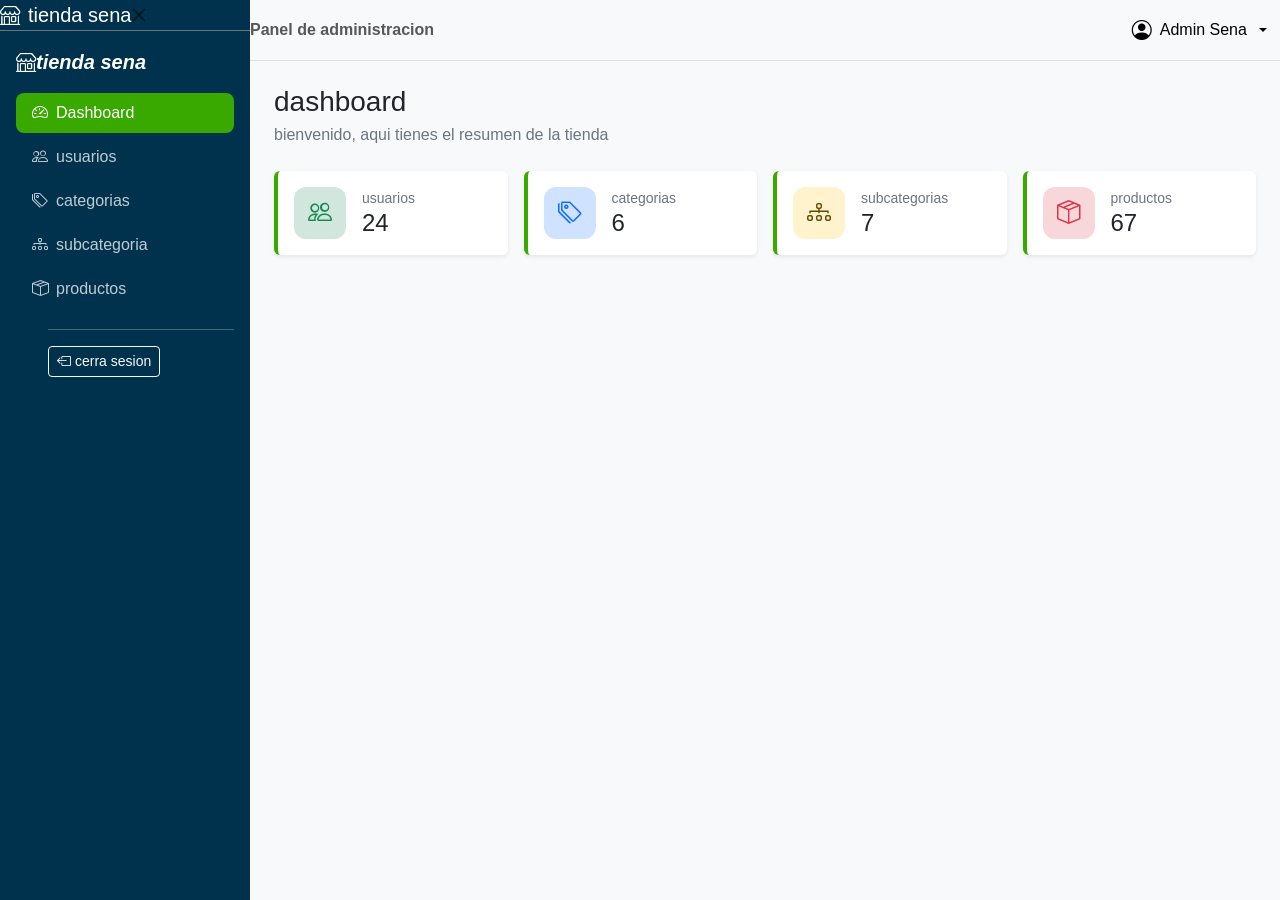
==== dashboard.html @ 5c33ca9d "Update dashboard.html" ====
<!DOCTYPE html>
<html lang="es">
<head>
    <meta charset="UTF-8">
    <meta name="viewport" content="width=device-width, initial-scale=1.0">
    <title>iniciar sesion del inventario ADSO</title>
    <!--css de bootstrap 5.2.2 desde url predeterminada-->
    <link href="https://cdn.jsdelivr.net/npm/bootstrap@5.3.3/dist/css/bootstrap.min.css" rel="stylesheet">
    <!--libreria de iconos en bootstrap-->
    <link href="https://cdn.jsdelivr.net/npm/bootstrap-icons@1.11.3/font/bootstrap-icons.min.css" rel="stylesheet">
    <link href="css/estilo.css" rel="stylesheet"><!--llama a los estilos peronalizados-->
</head>
<body class="bg-body-tertiary">
    <!--menu lateral-->
    <!--offcanvas en pantallas menores al lg es un panel oculto que se desliza-->
    <!--desde el lg se muestra norma. offcanvas-start lo hace salir por la izquierda. sidebar es muestra la clase el id usa el boton que lo abre-->
    <aside class="offcanvas-start sidebar" tabindex="-1" id="menuLateral" arial-labelledby="tituloMenu">
        <!--encabezado de el panel; bootstrap solo lo muestra en celular-->
        <div class="offcanvas-header border-bottom border-secondary">
            <!--nombre del sistema en el panel movil-->
            <h5 class="offcanvas-title" id="tituloMenu"><i class="bi bi-shop me-2"></i>tienda sena</h5>
            <!--button x blanco de cierre de panel -->
            <button type="button" class="btn-close btn-close-withe" data-bs-dismiss="offcanvas" data-bs-target="#menulateral" arial-labeL="cerrar menu"></button>
        </div>
        <!--cuerpo del menu flexbox em columan para apilar el logo enlaces y boton de salida -->
        <div class="offcanvas-body d-flex-column p-3">
            <!--logo solo se ve en computador -->
            <a href="dashboard.html" class="d-none d-lg-flex align-items-center mb-3 text-white text-decoration-none fs-5 fw-bold">
                <!--icono verde y nombre-->
                <i class="bi bi-shop me-2 text-sena">tienda sena</i>
                <!--cierra logo -->
            </a>
        <!--lista de navegacion en columna (flex-column) .nav-pills de forma de pildora al enlace activo mb-auto empuja lo que sigue hasta el fondo-->
        <ul class="nav nav-pills flex-column mb-auto">
            <!--Enlace al dashboard active lo resalta en verde y aria -current="page" la pagina actual en cada modulo el active pasa si propio enlace-->
            <li class="nav-item"><a href="dashboard.html" class="nav-link active" aria-current="page"><i class="bi bi-speedometer2 me-2"></i>Dashboard</a></i>
            </li>
            <!--Enlace a modulo usuario-->
            <li class="nav-item"><a href="usuario.html" class="nav-link"><i class="bi bi-people me-2"></i>usuarios</a></i>
                <!--link categoria-->
                <li class="nav-item"><a href="categorias.html" class="nav-link"><i class="bi bi-tags me-2"></i>categorias</a></li>
                <li class="nav-item"><a href="subcategorias.html" class="nav-link"><i class="bi bi-diagram-3 me-2"></i>subcategoria</a></li>
                <li class="nav-item"><a href="productos.html" class="nav-link"><i class="bi bi-box-seam me-2"></i>productos</a></li>
            <ul>
                <hr>
                <!--boton que se vuelve al login asi se cierra la sesion-->
                <a href="index.html" class="btn btn-outline-light btn-sm"><i class="bi bi-box-arrow-left me-1"></i>cerra sesion</a>
                <!--cierra el cuerpo del menu-->
            
    
    </aside>
    <body>

        </div>
        <!--cierra el menu lateral-->
    </aside>
    <!--zona derecha del dashboard-->
    <div class="contenido">

        <!--Barra superior-->
        <!--Baara blanca con borde inferior, la deja pegada arriba al hacer scrool-->
        <nav class="navbar bg white border-bottom px3 sticky-top">
            <!--boton para abrir el menu en celular lo oculta el computador el menu siempre se ve-->
            <button class="btn btn-outline-secondary d-lg-none" type="button" data-bs-toggle="offcanvas" data-bs-target="#menuLateral" aria-controls="menuLateral" aria-label="Abrir menu">
                <!--icono de menu hamburguesa-->
                <i class="bi bi-list"></i>
            </button>
            <!--texto de la barra se oculta en celulares muy pequeños-->
            <spawn class="navbar-text fw-semibold d-none d-sm-inline">Panel de administracion</spawn>
            <!--menu desplegable del ususario lo empuja a la derecha-->

            <div class="dropdown ms-auto">
                <!--boton que abre el desplegable-->
                <button class="btn btn-light dropdown-toggle d-flex align-items-center gap-2" type="button" data-bs-toggle="dropdown" aria-expanded="false">
                    <!--icono de usuario-->
                    <i class="bi bi-person-circle fs-5"></i>
                    <!--nombre de usuario visible en tablet-->
                    <span class="d-none d-md-inline">Admin Sena</span>
                </button>
                <!--lista de opciones alinea a la erecha para que no se salga de la pantalla-->
                <ul class="dropdown-menu dropdown-menu-end-shadow">
                    <!--encabezado cliqueable dentro del menu-->
                    <li><h6 class="dropdown-header">admin@sena.edu.co</h6></li>
                    <!--opcion del menu-->
                    <li><a class="dropdown-item" href="#"><i class=bi bi-person me-2></i>mi perfil</a></li>
                    <li><hr class="dropdown-item text-danger" href="index.html"><i class="bi bi-box-arrow-left me-2"></i>cerrar sesion </li>
                </ul>
            </div>
        </nav>
        <!-- contenido de la pagina-->
        <main class="p-3 p-md-4">
            <!--inicio del contenido-->
            <!--bloque del titulo con margen inferior-->
            <div class="mb-4">
                <!--titulo de la pagina-->
                <h1 class="h3 mb-1">dashboard</h1>
                <!--subtitulo en gris-->
                <p class="text-secondary mb-0">bienvenido, aqui tienes el resumen de la tienda</p>
            </div>
            <!--targetas de indicadores-->
            <div class="row row-cols-1 row-cols-sm-2 row-cols-xl-4 g-3 mb-4">
                <!--columna 1-->
                <div class="col">
                    <!--targeta con nuestra clase franja verde y animacion-->
                    <div class="card tarjetas-kpi shadow-sm h-100">
                        <!--cuerpo con flexbox icono y texto a lados separados -->
                        <div class="card-body d-flex align-items-center gap-3">
                            <!--cuadro de icono fondo verde suave icono verde-->
                            <div class="icono-kpi bg-success-subtle text-success"><i class="bi bi-people"></i></div>
                            <div>
                                <!--nombre del indicador-->
                                <p class="text-secondary small mb-0">usuarios</p>
                                <!--valor del ejemplo del indicador-->
                                <h2 class="h4 mb-0">24</h2>
                                <!--cierre del bloque de texto-->
                            </div>
                            <!--link estira el elnase sobre toda la targeta  un click en cualquier parte lleva al modulo-->
                            <a href="usuarios.html" class="stretched-link" aria-label="ir a usuarios"></a>
                        </div>
                    </div>
                </div>
                <!--columna 2-->
                <div class="col">
                    <!--targeta con nuestra clase franja verde y animacion-->
                    <div class="card tarjetas-kpi shadow-sm h-100">
                        <!--cuerpo con flexbox icono y texto a lados separados -->
                        <div class="card-body d-flex align-items-center gap-3">
                            <!--cuadro de icono fondo verde suave icono verde-->
                            <div class="icono-kpi bg-primary-subtle text-primary"><i class="bi bi-tags"></i></div>
                            <div>
                                <!--nombre del indicador-->
                                <p class="text-secondary small mb-0">categorias</p>
                                <!--valor del ejemplo del indicador-->
                                <h2 class="h4 mb-0">6</h2>
                                <!--cierre del bloque de texto-->
                            </div>
                            <!--link estira el elnase sobre toda la targeta  un click en cualquier parte lleva al modulo-->
                            <a href="categorias.html" class="stretched-link" aria-label="ir a categorias"></a>
                        </div>
                    </div>
                </div>
                <!--columna 3-->
                <div class="col">
                    <!--targeta con nuestra clase franja verde y animacion-->
                    <div class="card tarjetas-kpi shadow-sm h-100">
                        <!--cuerpo con flexbox icono y texto a lados separados -->
                        <div class="card-body d-flex align-items-center gap-3">
                            <!--cuadro de icono fondo verde suave icono verde-->
                            <div class="icono-kpi bg-warning-subtle text-warning-emphasis"><i class="bi bi-diagram-3"></i></div>
                            <div>
                                <!--nombre del indicador-->
                                <p class="text-secondary small mb-0">subcategorias</p>
                                <!--valor del ejemplo del indicador-->
                                <h2 class="h4 mb-0">7</h2>
                                <!--cierre del bloque de texto-->
                            </div>
                            <!--link estira el elnase sobre toda la targeta  un click en cualquier parte lleva al modulo-->
                            <a href="subcategorias.html" class="stretched-link" aria-label="ir a subcategorias"></a>
                        </div>
                    </div>
                </div>
                <!--columna 4-->
                <div class="col">
                    <!--targeta con nuestra clase franja verde y animacion-->
                    <div class="card tarjetas-kpi shadow-sm h-100">
                        <!--cuerpo con flexbox icono y texto a lados separados -->
                        <div class="card-body d-flex align-items-center gap-3">
                            <!--cuadro de icono fondo verde suave icono verde-->
                            <div class="icono-kpi bg-danger-subtle text-danger"><i class="bi bi-box-seam"></i></div>
                            <div>
                                <!--nombre del indicador-->
                                <p class="text-secondary small mb-0">productos</p>
                                <!--valor del ejemplo del indicador-->
                                <h2 class="h4 mb-0">67</h2>
                                <!--cierre del bloque de texto-->
                            </div>
                            <!--link estira el enlase sobre toda la targeta  un click en cualquier parte lleva al modulo-->
                            <a href="productos.html" class="stretched-link" aria-label="ir a productos"></a>
                        </div>
                    </div>
                </div>
        </main>
    </div>
</body>
---- css/estilo.css ----
/* Hoja de estilos de software de inventarios*/



/* variables de marca es decir las generales*/
:root {/* es la raiz del documento las variables declaradas aqui sirven para toda la pagina*/
    --sena-verde: #39a900;/*toda variable inicia con -- el color esta en hexadecimal pero puede colocarlo en texto*/
    --sena-verde-oscuro: #2e8700;
    --sena-azul: #00324d;
    --sidebar-ancho: 250px;/*ancho del menu lateral px es la unidad de medida de css*/
}

/* variables generales estilos que aplican a todas las paginas*/
body {/* afecta a todo el cuerpo de la pagina*/
    margin: 0; /*quita la margen que el navegador coloca el navegador por defecto*/
    font-family: "segoe UI", Roboto, Arial, sans-serif;/*tipos de letra si no existe pasa a la siguiente*/
}
/* texto verde sena */
.texto-sena {
    /*Usa la variable de marca*/
    color: var(--sena-verde);
}

/*boton con los colores del sena usando las variables de bootsatrap */
/*se usa junto a btn: class="btn btn-sena" */
.btn-sena {
    /*color de texto*/
    --bs-btn-color: #fff;
    /*color de fondo*/
    --bs-btn-bg: var(--sena-verde);
    /*color de borde*/
    --bs-btn-border-color:var(--sena-verde);
    /*texto con el mouse arriba */
    --bs-btn-hover-color: #fff;
    /*fondo con el mouse encima*/
    --bs-btn-hover-bg: var(--sena-verde-oscuro);
    /*borde con el mouse encima*/
    --bs-btn-hover-border-color: var(--sena-verde-oscuro);
    /*texto mientras se hace clic */
    --bs-btn-active-color: #fff;
    /*fondo mientras se hace clic */
    --bs-btn-active-bg: var(--sena-verde-oscuro);
    /*borde mientras de hace clic*/
    --bs-btn-active-border-color: var(--sena-verde-oscuro);
    /*cierra la regla */
}
/* la coma aplica la misma regla a varios selectores: los campos con el foco*/
.form-control:focus,
/*las listas desplegables con foco*/
.form-select:focus,
/* y las casillas con foco*/
.form-check-input:focus {
    /*borde verde en lugar del azul de bootstrap*/
    border-color: var(--sena-verde);
    /* halo verde traslucido al rededor del campo*/
    box-shadow: 0 0 0.25rem rgba(57, 169, 0, .25);
    /*cierre de la regla*/
}

/*casilla o interructor maracado */
.form-check-input:checked {
    /*relleno verde*/
    background-color: var(--sena-verde);
    /*borde verde*/
    border-color: var(--sena-verde);
    /*cierra la regla*/
}

/* login y registro*/
/* fondo de pantalla */
.login-fondo {
    /*alto minimo de toda la ventana */
    min-height: 100vh;
    /*flexbox*/
    display:flex;
    /*centrado vertical*/
    align-items: center;
    justify-content: center;
    /*relleno en celular*/
    padding: 1rem;
    /*el padding no suma al alto*/
    box-sizing: border-box;
    /*degradado azul - verde*/
    background: linear-gradient(135deg, var(--sena-azul), var(--sena-verde));
    /*cierra la regla */ 
}

/*tarjeta blanca */
.login-card {
    /*ancho completo*/
    width: 100%;
    /*hasta 420px*/
    max-width: 420px;
    /*fondo blanco*/
    background-color: #fff;
    /*esquinas redondeadas*/
    border-radius: 1rem;
    /*relleno interno*/
    padding: 2.5rem 2rem;
    /*el ancho incluye el relleno */
    box-sizing: border-box;
    /*sombra*/
    box-shadow: 0 1rem 3rem rgba(0, 0, .25);
    /* cierre regla*/
}

/* dos clases pegadas (sin espacio)  = elementos que tienen ambas clases
la usara el registro que tiene mas campos*/
.login-card.ancha {
    /*tarjeta mas ancha*/
    max-width: 680px;
    /*cierre de la regla */
}
/* Encabezado de la tarjeta */
.login-encabezado {
    /*centrado*/
    text-align: center;
    /*espacio inferior*/
    margin-bottom: 1.5rem;
    /* cierre de la regla */
}

/*titulo dentro del encabezado*/
.login-encabezado h1 {
    /*azul SENA */
    color: var(--sena-azul);
    /* Margen pequeño*/
    margin: .25rem 0;
    /*cierre de la regla */
}

/* textos pequeños de abajo*/
.login-pie {
    /*centrados*/
    text-align: center;
    /*letra pequeña*/
    font-size: .875rem;
    /*gris*/
    color: #6c757d;
    /*marguen superior */
    margin: 1.25rem 0 0;
    /*cierre de la regla */
}
/* panel menu lateral*/
/* clase del <aside> del menu lateral*/
.sidebar {
    /*fondo azul sena usamos !IMPORTANT por que en pantallas grandes Bootsatrap pone offcanvas-lg con fonfo trasnparente usando !important y solo asi podemos priorisarlo*/
    background-color: var(--sena-azul) !important;
    /*texto blanco dentro del menu*/
    color: #fff;
    /* cierre la regla */
}

/* enlaces del menu lateral */
.sidebar .nav-link {
    /*blanco al 75% los enlaces no activos se ven un poco apagados*/
    color: rgba(255, 255, 255, .75);
    /*esquinas redondeadas */
    border-radius: .5rem;
    /*separacion entre enlaces*/
    margin-bottom: .25rem;
    /*cierre de la regla */
}

/* enlace con el mouse encima*/
.sidebar .nav-link:hover {
    /*texto blanco*/
    color:#fff;
    /*texto blanco al 10% un resalte sutil*/
    background-color: rgba(255, 255, 255, .1);
    /*cierre de la regla*/
}

/* Enlace de la pagina actual (tiene las dos clases: nav-link y active*/
.sidebar  .nav-link.active {
    /*texto blanco*/
    color:#fff;
    /* fondo verde sena el usuario sabe enq modulo esta */
    background-color: var(--sena-verde);
    /*cierre la regla */
}

/* las reglas siguientes solo aplican en pantallas de 992 px o mas el breakpoint de bootstrap*/
@media (min-width:992px) {
    /* menu lateral del computador */
    .sidebar{
        /*queda fijo no se mueve al desplazar la pagina*/
        position: fixed;
        /*pegado arriba*/
        top: 0;
        /* y abajo ocupa todo el alto */
        bottom: 0;
        /*pegado a la izquierda*/
        left: 0;
        /*ancho tomado de la variable (250px)*/
        width: var(--sidebar-ancho);
    }

    /*cuerpo del menu computador*/
    .sidebar .offcanvas-body {
        /* ocupa todo el alto asi el boton cerra sesion queda al fondo*/
        height: 100%;
        /*si el menu es muy largo aparece la barra de desplazamiento*/
        overflow-y: auto;
    }

    /* contenedor de la barra superior + el contenido */
    .contenido {
        /* se corre a la derecha el ancho del menu para q no quede debajo de el */
        margin-left: var(--sidebar-ancho);
    }
/* cirre de la funcio @media*/
}

/* Tarjetas de los indicadores */
/*tarjetas con los numeros del dashboard (Kpi indicador clave*/
.tarjetas-kpi {
    /*sin borde general*/
    border: 0;
    /*excepto un franja verde a la izquierda*/
    border-left: 4px solid var(--sena-verde);
    /*anima  el movimiento y la sombra en 0.2 segundos*/
    transition: transform .2s, box-shadow .2s;
}

/* tarjeta con el mouse encima */

.tarjetas-kpi:hover {
    /*la sube 4px efecto de levantarse*/
    transform: translateY(-4px);
    /*Sombra mas marcada (!important para ganarle al shadow-sm*/
    box-shadow: 0 .5rem rgba(0, 0, 0, .12) !important;
}

/* cuadro de color que contiene el icono de la tarjeta*/
.icono-kpi {
    width: 52px;
    height: 52px;
    /* Flexbox para centrar el icono*/
    display: flex;
    align-items: center;
    justify-content: center;
    border-radius: .75rem;
    font-size: 1.5rem;
}

/* modulos de gestion */
/* circulo con las iniciales del usurio*/
.avatar {
    width: 38px;
    height: 38px;
    border-radius: 50%;
    /*flebox  en line para centrar las letras*/
    display: inline-flex;
    align-items: center;
    justify-content: center;
    /*letras seminegritas*/
    font-weight: 600;
    font-size: .85rem;
    /*evita que el circulo se aplaste falta de espacio*/
    flex-shrink: 0;
}

/*personalizamos la paginacion de bootstrapcon sus variables*/

.pagination{
/*color de los numeros*/
--bs-pagination-color: var(--sena-azul);
/*fondo de pagina activa */
--bs-pagination-active-bg: var(var(--sena-verde));
/*borde de pagina activa*/
--bs-pagination-active-border-color: var(var(--sena-verde));
}

/* tarjeta punteada que invita a crear una categoria nueva*/
.tarjeta-agregar {
    border: 2px dashed #ced4da;
    background-color: transparent;
    color: #6c757d;
    min-height: 200px;
    /*anima los cambios de color*/
    transition: border-color .2s, color .2s;
}
/*  al pasar el mouse */
.tarjeta-agregar:hover {
    border-color: var(--sena-verde);
    color: var(--sena-verde);
}
/* cuadro donde ira la foto del color*/
.miniatura {
    width: 48px;
    height: 48px;
    display: flex;
    align-items: center;
    border-radius: .5rem;
    background-color: #eef2f5;
    color: var(--sena-azul);
    font-size: 1.4rem;
    flex-shrink: 0;    
}

/* lista de categorias de la clase*/
.list-group {
    /*fonde item activo */
    --bs-list-group-active-bg: var(var(--sena-verde));
    /* borde de item activo*/
    --bs-list-group-active-border-color: var(var(--sena-verde));
}
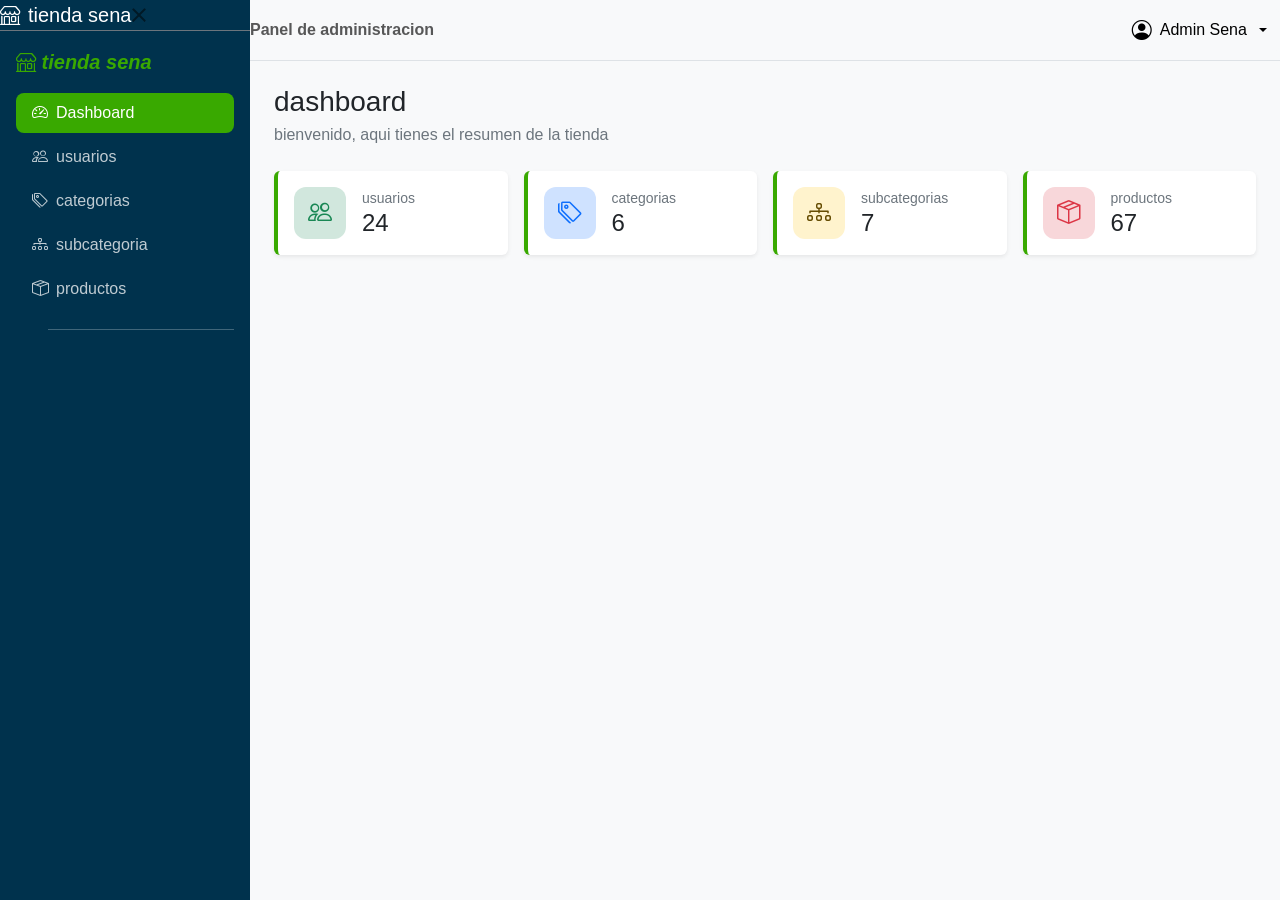
==== commit 307e218b: "Update dashboard.html" ====
--- a/dashboard.html
+++ b/dashboard.html
@@ -27,7 +27,7 @@
             <!--logo solo se ve en computador -->
             <a href="dashboard.html" class="d-none d-lg-flex align-items-center mb-3 text-white text-decoration-none fs-5 fw-bold">
                 <!--icono verde y nombre-->
-                <i class="bi bi-shop me-2 text-sena">tienda sena</i>
+                <i class="bi bi-shop me-2 texto-sena"> tienda sena</i>
                 <!--cierra logo -->
             </a>
         <!--lista de navegacion en columna (flex-column) .nav-pills de forma de pildora al enlace activo mb-auto empuja lo que sigue hasta el fondo-->
@@ -44,7 +44,7 @@
             <ul>
                 <hr>
                 <!--boton que se vuelve al login asi se cierra la sesion-->
-                <a href="index.html" class="btn btn-outline-light btn-sm"><i class="bi bi-box-arrow-left me-1"></i>cerra sesion</a>
+                
                 <!--cierra el cuerpo del menu-->
             
     
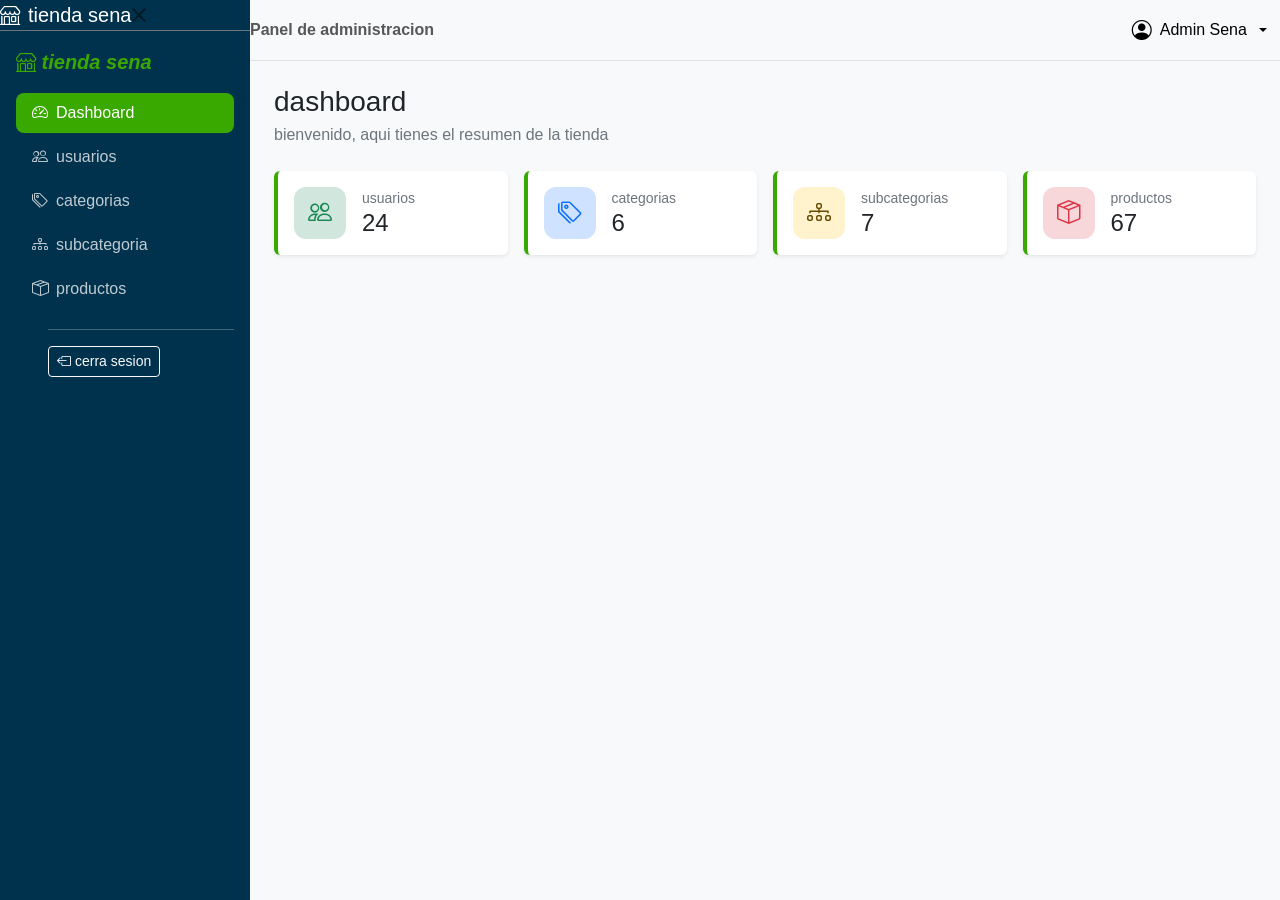
==== commit 0d761e14: "Update dashboard.html" ====
--- a/dashboard.html
+++ b/dashboard.html
@@ -44,7 +44,7 @@
             <ul>
                 <hr>
                 <!--boton que se vuelve al login asi se cierra la sesion-->
-                
+                <a href="index.html" class="btn btn-outline-light btn-sm"><i class="bi bi-box-arrow-left me-1"></i>cerra sesion</a>
                 <!--cierra el cuerpo del menu-->
             
     
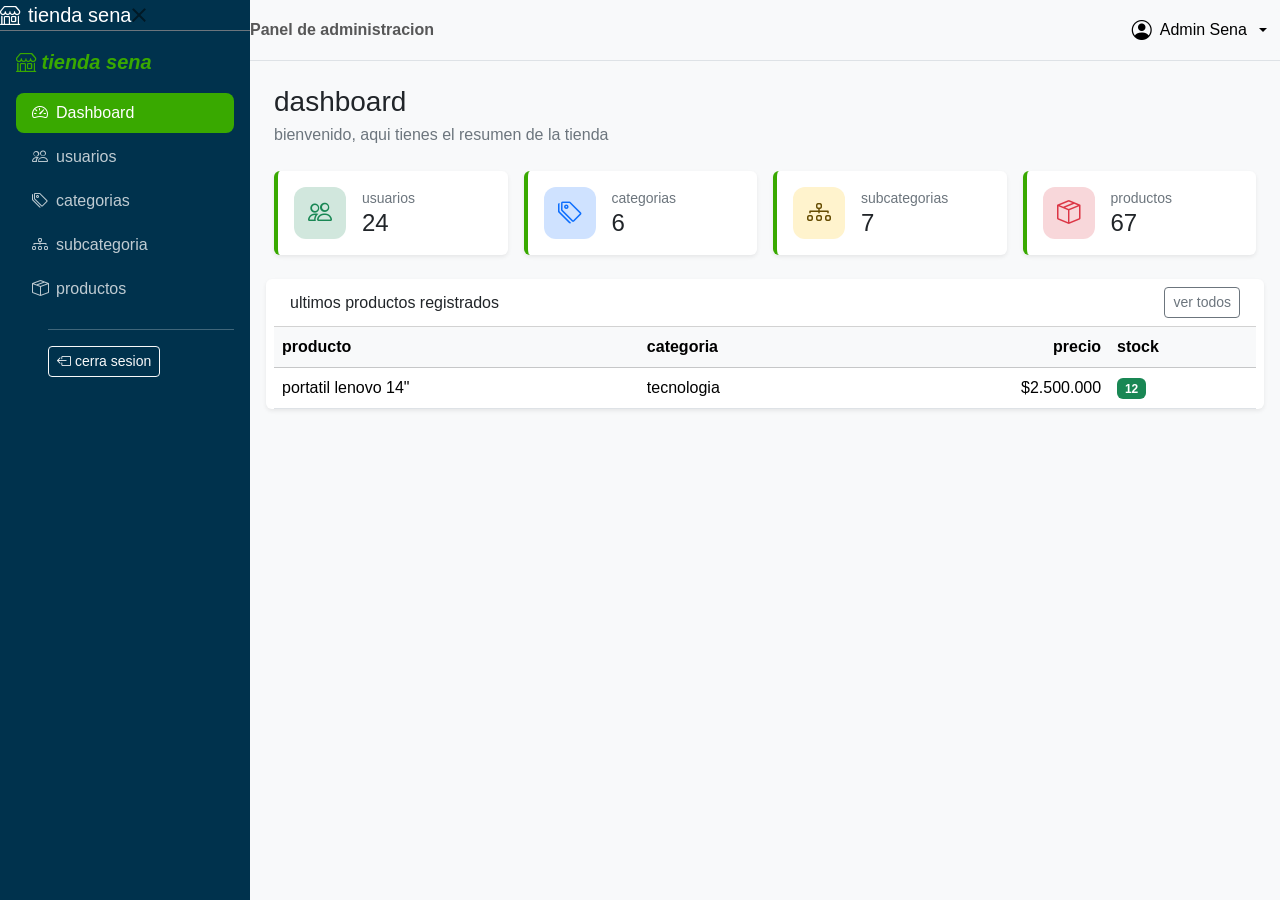
==== commit 59dce0ea: "Update dashboard.html" ====
--- a/dashboard.html
+++ b/dashboard.html
@@ -179,6 +179,33 @@
                         </div>
                     </div>
                 </div>
+            </div>    
+                <!--segunda fila tabla de la izquierda ya accesos rapidos a la derecha -->
+                <div class="row g-3">
+                    <!--ultimos productos -->
+                    <!--en computador ocuopa 8 de 12 columnas en celular todo el ancho-->
+                    <div class="card border-0 shadow-sm h-100">
+                        <!--encabezado de la targeta  con titulo enlace a los lados-->
+                        <div class="card-header bg-white d-flex justify-content-between align-items-center">
+                            <!--titulo pequeño-->
+                            <h2 class="h6 mb-0">ultimos productos registrados</h2>
+                            <!--boton que lleva al modulo de productos -->
+                            <a href="productos.html" class="btn btn-sm btn-outline-secondary">ver todos</a>
+                        </div>
+                        <!--permite dezplazar la tabla en el celular-->
+                        <div clas="tablet-responsive">
+                            <table class="table table-hover align-middle mb-0">
+                                <thead class="table table-light">
+                                    <tr><th>producto</th><th>categoria</th><th class="text-end">precio</th><th>stock</th></tr>
+                                </thead>
+                                <!--cuerpo de la tabla -->
+                                <tbody>
+                                    <tr><td>portatil lenovo 14"</td><td>tecnologia</td><td class="text-end">$2.500.000</td><td><span class="badge text-bg-success">12</span></td></tr>
+                                </tbody>
+                            </table>
+                        </div>
+                    </div>
+                </div>
         </main>
     </div>
 </body>
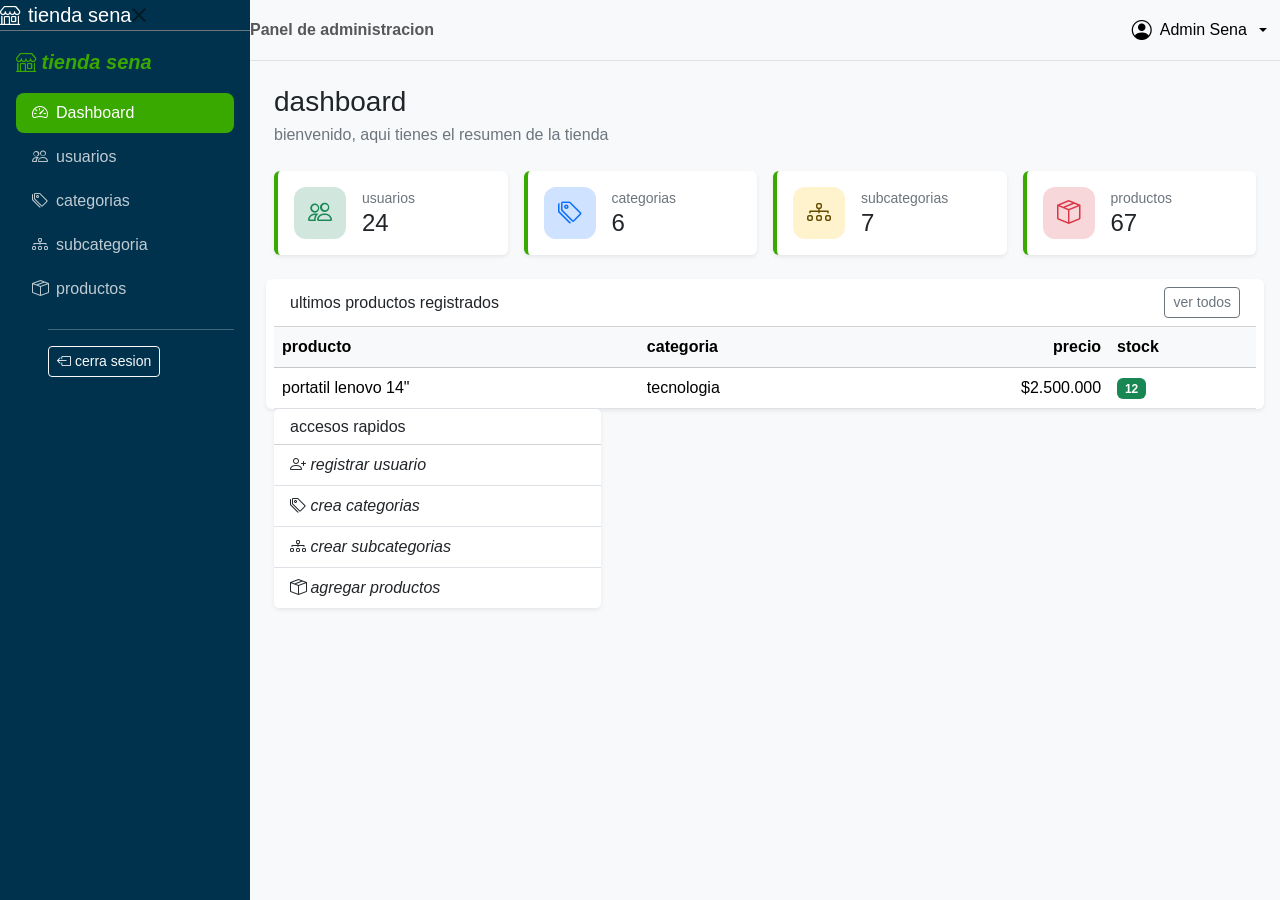
==== commit 824e157b: "creo que finalizacion" ====
--- a/dashboard.html
+++ b/dashboard.html
@@ -206,6 +206,23 @@
                         </div>
                     </div>
                 </div>
+
+                <div class="col-lg-4">
+                    <!--targeta-->
+                    <div class="card border-0 shadow-sm h-100">
+                        <div class="card-header bg-white"><h2 class="h6 mb-0">accesos rapidos </h2></div>
+
+                        <div class="list-group list-group-flush">
+                            <a href="usuarios.html" class="list-group-item" list-group-item-action><i class="bi bi-person-plus me-2" textO sena> registrar usuario</i></a>
+                            <a href="categorias.html" class="list-group-item" list-gropu-item-action><i class="bi bi-tags me-2" textO sena> crea categorias</i></a>
+                            <a href="subcategorias.html" class="list-group-item" list-gropu-item-action><i class="bi bi-diagram-3 me-2" textO sena> crear subcategorias</i></a>
+                            <a href="productos.html" class="list-group-item" list-gropu-item-action><i class="bi bi-box-seam me-2" textO sena> agregar productos</i></a>
+                        </div>
+                    </div>
+                </div>
         </main>
     </div>
-</body>+    <!--java script con bootstrap nesesario para el menu deslizable -->
+    <script src="http://cnd/jsdelivr.net/npm/bootstrap@5.3.3/dist/js/bootstrap.bundle.min.js"></script>
+</body>
+</html>
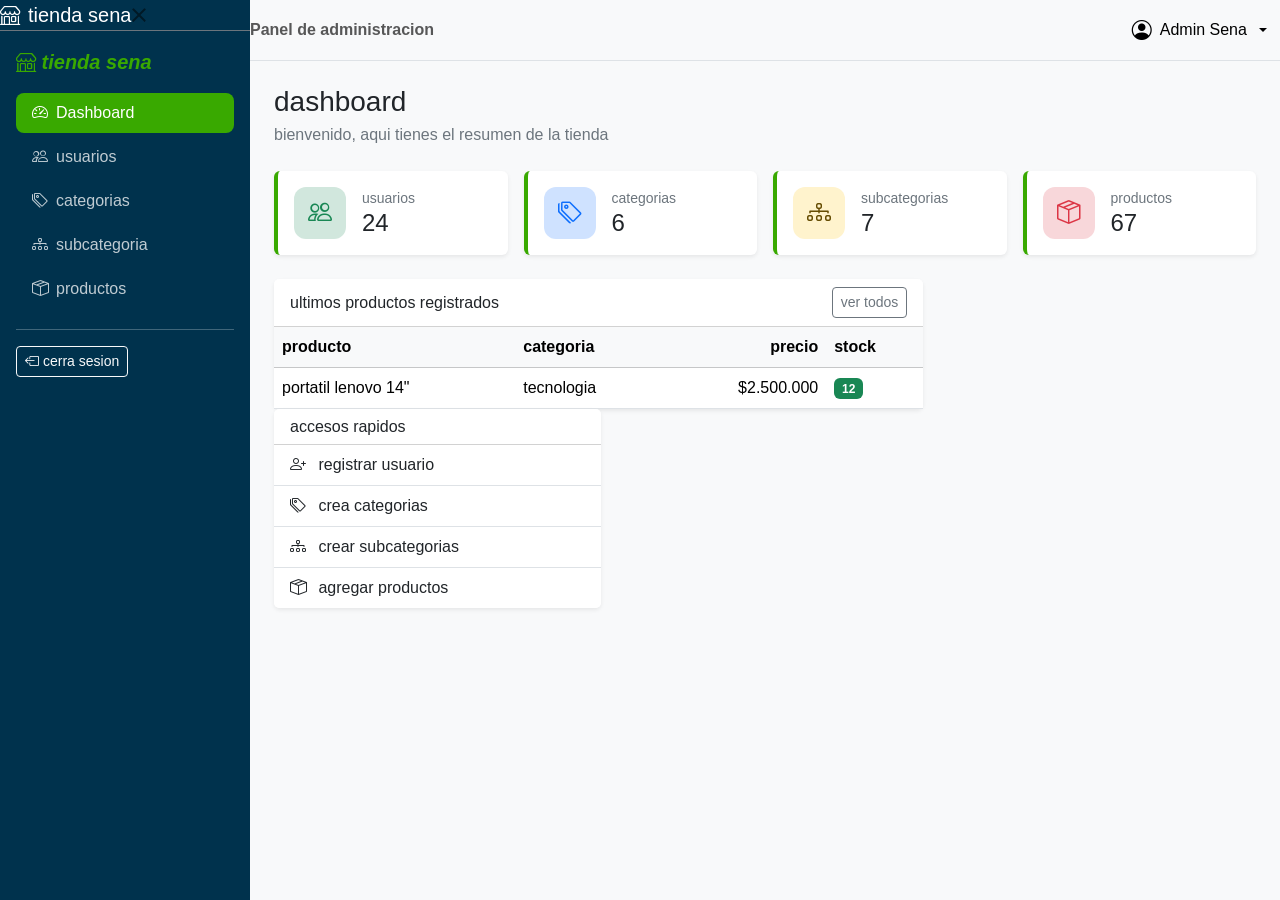
==== commit e9464320: "final" ====
--- a/dashboard.html
+++ b/dashboard.html
@@ -33,26 +33,22 @@
         <!--lista de navegacion en columna (flex-column) .nav-pills de forma de pildora al enlace activo mb-auto empuja lo que sigue hasta el fondo-->
         <ul class="nav nav-pills flex-column mb-auto">
             <!--Enlace al dashboard active lo resalta en verde y aria -current="page" la pagina actual en cada modulo el active pasa si propio enlace-->
-            <li class="nav-item"><a href="dashboard.html" class="nav-link active" aria-current="page"><i class="bi bi-speedometer2 me-2"></i>Dashboard</a></i>
+            <li class="nav-item"><a href="dashboard.html" class="nav-link active" aria-current="page"><i class="bi bi-speedometer2 me-2"></i>Dashboard</a>
             </li>
             <!--Enlace a modulo usuario-->
-            <li class="nav-item"><a href="usuario.html" class="nav-link"><i class="bi bi-people me-2"></i>usuarios</a></i>
+            <li class="nav-item"><a href="usuario.html" class="nav-link"><i class="bi bi-people me-2"></i>usuarios</a></li>
                 <!--link categoria-->
                 <li class="nav-item"><a href="categorias.html" class="nav-link"><i class="bi bi-tags me-2"></i>categorias</a></li>
                 <li class="nav-item"><a href="subcategorias.html" class="nav-link"><i class="bi bi-diagram-3 me-2"></i>subcategoria</a></li>
                 <li class="nav-item"><a href="productos.html" class="nav-link"><i class="bi bi-box-seam me-2"></i>productos</a></li>
-            <ul>
+        </ul>
                 <hr>
                 <!--boton que se vuelve al login asi se cierra la sesion-->
                 <a href="index.html" class="btn btn-outline-light btn-sm"><i class="bi bi-box-arrow-left me-1"></i>cerra sesion</a>
                 <!--cierra el cuerpo del menu-->
             
     
-    </aside>
-    <body>
-
         </div>
-        <!--cierra el menu lateral-->
     </aside>
     <!--zona derecha del dashboard-->
     <div class="contenido">
@@ -66,7 +62,7 @@
                 <i class="bi bi-list"></i>
             </button>
             <!--texto de la barra se oculta en celulares muy pequeños-->
-            <spawn class="navbar-text fw-semibold d-none d-sm-inline">Panel de administracion</spawn>
+            <span class="navbar-text fw-semibold d-none d-sm-inline">Panel de administracion</span>
             <!--menu desplegable del ususario lo empuja a la derecha-->
 
             <div class="dropdown ms-auto">
@@ -82,7 +78,7 @@
                     <!--encabezado cliqueable dentro del menu-->
                     <li><h6 class="dropdown-header">admin@sena.edu.co</h6></li>
                     <!--opcion del menu-->
-                    <li><a class="dropdown-item" href="#"><i class=bi bi-person me-2></i>mi perfil</a></li>
+                    <li><a class="dropdown-item" href="#"><i class="bi bi-person me-2"></i>mi perfil</a></li>
                     <li><hr class="dropdown-item text-danger" href="index.html"><i class="bi bi-box-arrow-left me-2"></i>cerrar sesion </li>
                 </ul>
             </div>
@@ -184,6 +180,7 @@
                 <div class="row g-3">
                     <!--ultimos productos -->
                     <!--en computador ocuopa 8 de 12 columnas en celular todo el ancho-->
+                    <div class="col-lg-8">
                     <div class="card border-0 shadow-sm h-100">
                         <!--encabezado de la targeta  con titulo enlace a los lados-->
                         <div class="card-header bg-white d-flex justify-content-between align-items-center">
@@ -193,7 +190,7 @@
                             <a href="productos.html" class="btn btn-sm btn-outline-secondary">ver todos</a>
                         </div>
                         <!--permite dezplazar la tabla en el celular-->
-                        <div clas="tablet-responsive">
+                        <div class="table-responsive">
                             <table class="table table-hover align-middle mb-0">
                                 <thead class="table table-light">
                                     <tr><th>producto</th><th>categoria</th><th class="text-end">precio</th><th>stock</th></tr>
@@ -205,6 +202,7 @@
                             </table>
                         </div>
                     </div>
+                    </div>
                 </div>
 
                 <div class="col-lg-4">
@@ -213,10 +211,10 @@
                         <div class="card-header bg-white"><h2 class="h6 mb-0">accesos rapidos </h2></div>
 
                         <div class="list-group list-group-flush">
-                            <a href="usuarios.html" class="list-group-item" list-group-item-action><i class="bi bi-person-plus me-2" textO sena> registrar usuario</i></a>
-                            <a href="categorias.html" class="list-group-item" list-gropu-item-action><i class="bi bi-tags me-2" textO sena> crea categorias</i></a>
-                            <a href="subcategorias.html" class="list-group-item" list-gropu-item-action><i class="bi bi-diagram-3 me-2" textO sena> crear subcategorias</i></a>
-                            <a href="productos.html" class="list-group-item" list-gropu-item-action><i class="bi bi-box-seam me-2" textO sena> agregar productos</i></a>
+                            <a href="usuarios.html" class="list-group-item list-group-item-action"><i class="bi bi-person-plus me-2 text-sena"></i> registrar usuario</a>
+                            <a href="categorias.html" class="list-group-item list-group-item-action"><i class="bi bi-tags me-2 text-sena"></i> crea categorias</a>
+                            <a href="subcategorias.html" class="list-group-item list-group-item-action"><i class="bi bi-diagram-3 me-2 text-sena"></i> crear subcategorias</a>
+                            <a href="productos.html" class="list-group-item list-group-item-action"><i class="bi bi-box-seam me-2 text-sena"></i> agregar productos</a>
                         </div>
                     </div>
                 </div>
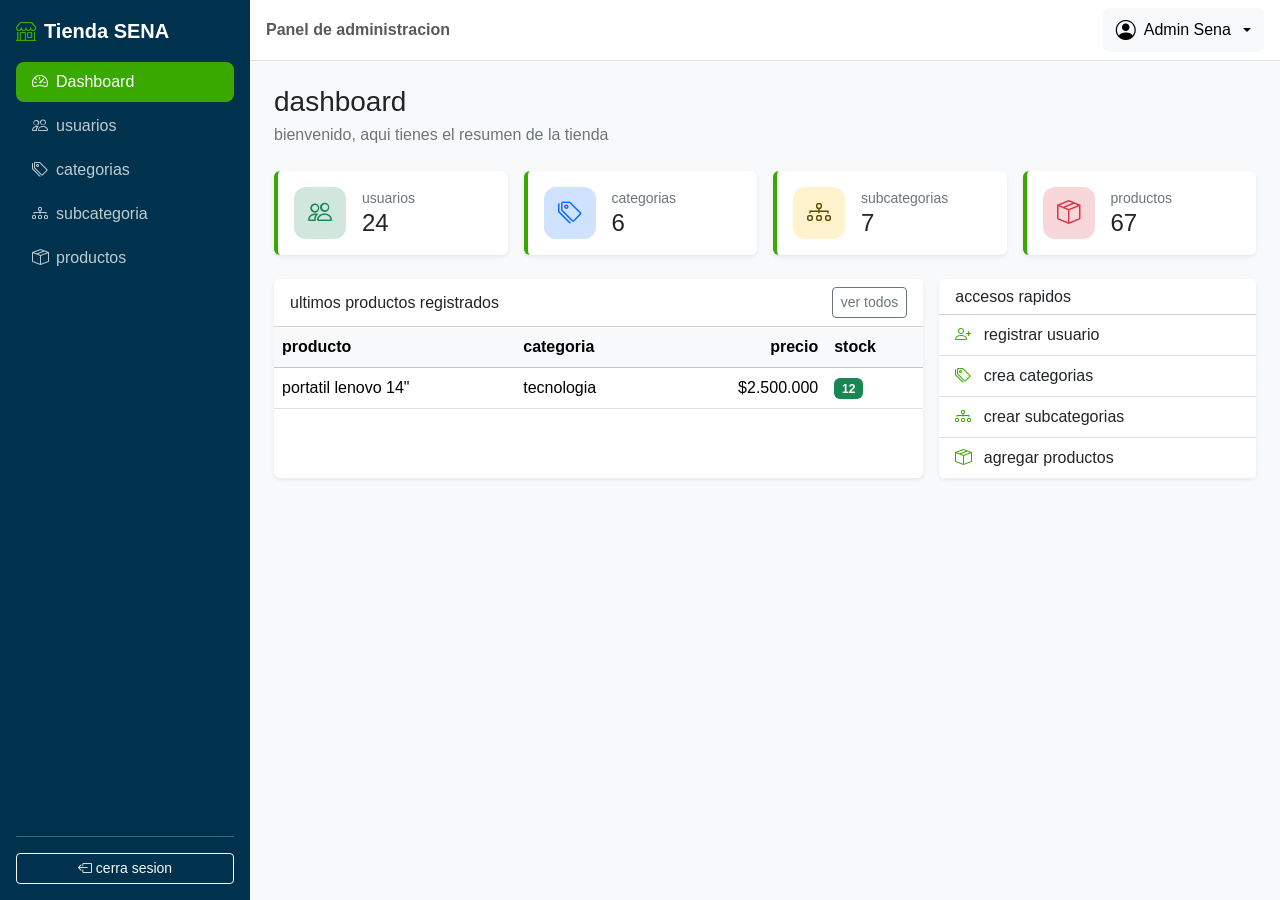
==== commit 1adfad06: "ahora si final xd" ====
--- a/dashboard.html
+++ b/dashboard.html
@@ -8,26 +8,26 @@
     <link href="https://cdn.jsdelivr.net/npm/bootstrap@5.3.3/dist/css/bootstrap.min.css" rel="stylesheet">
     <!--libreria de iconos en bootstrap-->
     <link href="https://cdn.jsdelivr.net/npm/bootstrap-icons@1.11.3/font/bootstrap-icons.min.css" rel="stylesheet">
-    <link href="css/estilo.css" rel="stylesheet"><!--llama a los estilos peronalizados-->
+    <link href="css/estilos.css" rel="stylesheet"><!--llama a los estilos personalizados-->
 </head>
 <body class="bg-body-tertiary">
     <!--menu lateral-->
     <!--offcanvas en pantallas menores al lg es un panel oculto que se desliza-->
     <!--desde el lg se muestra norma. offcanvas-start lo hace salir por la izquierda. sidebar es muestra la clase el id usa el boton que lo abre-->
-    <aside class="offcanvas-start sidebar" tabindex="-1" id="menuLateral" arial-labelledby="tituloMenu">
+    <aside class="offcanvas-lg offcanvas-start sidebar" tabindex="-1" id="menuLateral" aria-labelledby="tituloMenu">
         <!--encabezado de el panel; bootstrap solo lo muestra en celular-->
         <div class="offcanvas-header border-bottom border-secondary">
             <!--nombre del sistema en el panel movil-->
             <h5 class="offcanvas-title" id="tituloMenu"><i class="bi bi-shop me-2"></i>tienda sena</h5>
             <!--button x blanco de cierre de panel -->
-            <button type="button" class="btn-close btn-close-withe" data-bs-dismiss="offcanvas" data-bs-target="#menulateral" arial-labeL="cerrar menu"></button>
+            <button type="button" class="btn-close btn-close-white" data-bs-dismiss="offcanvas" data-bs-target="#menuLateral" aria-label="Cerrar menú"></button>
         </div>
         <!--cuerpo del menu flexbox em columan para apilar el logo enlaces y boton de salida -->
-        <div class="offcanvas-body d-flex-column p-3">
+        <div class="offcanvas-body d-flex flex-column p-3">
             <!--logo solo se ve en computador -->
             <a href="dashboard.html" class="d-none d-lg-flex align-items-center mb-3 text-white text-decoration-none fs-5 fw-bold">
                 <!--icono verde y nombre-->
-                <i class="bi bi-shop me-2 texto-sena"> tienda sena</i>
+                <i class="bi bi-shop me-2 text-sena"></i> Tienda SENA
                 <!--cierra logo -->
             </a>
         <!--lista de navegacion en columna (flex-column) .nav-pills de forma de pildora al enlace activo mb-auto empuja lo que sigue hasta el fondo-->
@@ -36,7 +36,7 @@
             <li class="nav-item"><a href="dashboard.html" class="nav-link active" aria-current="page"><i class="bi bi-speedometer2 me-2"></i>Dashboard</a>
             </li>
             <!--Enlace a modulo usuario-->
-            <li class="nav-item"><a href="usuario.html" class="nav-link"><i class="bi bi-people me-2"></i>usuarios</a></li>
+            <li class="nav-item"><a href="usuarios.html" class="nav-link"><i class="bi bi-people me-2"></i>usuarios</a></li>
                 <!--link categoria-->
                 <li class="nav-item"><a href="categorias.html" class="nav-link"><i class="bi bi-tags me-2"></i>categorias</a></li>
                 <li class="nav-item"><a href="subcategorias.html" class="nav-link"><i class="bi bi-diagram-3 me-2"></i>subcategoria</a></li>
@@ -55,7 +55,7 @@
 
         <!--Barra superior-->
         <!--Baara blanca con borde inferior, la deja pegada arriba al hacer scrool-->
-        <nav class="navbar bg white border-bottom px3 sticky-top">
+        <nav class="navbar bg-white border-bottom px-3 sticky-top">
             <!--boton para abrir el menu en celular lo oculta el computador el menu siempre se ve-->
             <button class="btn btn-outline-secondary d-lg-none" type="button" data-bs-toggle="offcanvas" data-bs-target="#menuLateral" aria-controls="menuLateral" aria-label="Abrir menu">
                 <!--icono de menu hamburguesa-->
@@ -74,12 +74,13 @@
                     <span class="d-none d-md-inline">Admin Sena</span>
                 </button>
                 <!--lista de opciones alinea a la erecha para que no se salga de la pantalla-->
-                <ul class="dropdown-menu dropdown-menu-end-shadow">
+                <ul class="dropdown-menu dropdown-menu-end shadow">
                     <!--encabezado cliqueable dentro del menu-->
                     <li><h6 class="dropdown-header">admin@sena.edu.co</h6></li>
                     <!--opcion del menu-->
                     <li><a class="dropdown-item" href="#"><i class="bi bi-person me-2"></i>mi perfil</a></li>
-                    <li><hr class="dropdown-item text-danger" href="index.html"><i class="bi bi-box-arrow-left me-2"></i>cerrar sesion </li>
+                    <li><hr class="dropdown-divider"></li>
+                    <li><a class="dropdown-item text-danger" href="index.html"><i class="bi bi-box-arrow-left me-2"></i>Cerrar sesión</a></li>
                 </ul>
             </div>
         </nav>
@@ -98,7 +99,7 @@
                 <!--columna 1-->
                 <div class="col">
                     <!--targeta con nuestra clase franja verde y animacion-->
-                    <div class="card tarjetas-kpi shadow-sm h-100">
+                    <div class="card tarjeta-kpi shadow-sm h-100">
                         <!--cuerpo con flexbox icono y texto a lados separados -->
                         <div class="card-body d-flex align-items-center gap-3">
                             <!--cuadro de icono fondo verde suave icono verde-->
@@ -118,7 +119,7 @@
                 <!--columna 2-->
                 <div class="col">
                     <!--targeta con nuestra clase franja verde y animacion-->
-                    <div class="card tarjetas-kpi shadow-sm h-100">
+                    <div class="card tarjeta-kpi shadow-sm h-100">
                         <!--cuerpo con flexbox icono y texto a lados separados -->
                         <div class="card-body d-flex align-items-center gap-3">
                             <!--cuadro de icono fondo verde suave icono verde-->
@@ -138,7 +139,7 @@
                 <!--columna 3-->
                 <div class="col">
                     <!--targeta con nuestra clase franja verde y animacion-->
-                    <div class="card tarjetas-kpi shadow-sm h-100">
+                    <div class="card tarjeta-kpi shadow-sm h-100">
                         <!--cuerpo con flexbox icono y texto a lados separados -->
                         <div class="card-body d-flex align-items-center gap-3">
                             <!--cuadro de icono fondo verde suave icono verde-->
@@ -158,7 +159,7 @@
                 <!--columna 4-->
                 <div class="col">
                     <!--targeta con nuestra clase franja verde y animacion-->
-                    <div class="card tarjetas-kpi shadow-sm h-100">
+                    <div class="card tarjeta-kpi shadow-sm h-100">
                         <!--cuerpo con flexbox icono y texto a lados separados -->
                         <div class="card-body d-flex align-items-center gap-3">
                             <!--cuadro de icono fondo verde suave icono verde-->
@@ -203,9 +204,7 @@
                         </div>
                     </div>
                     </div>
-                </div>
-
-                <div class="col-lg-4">
+                    <div class="col-lg-4">
                     <!--targeta-->
                     <div class="card border-0 shadow-sm h-100">
                         <div class="card-header bg-white"><h2 class="h6 mb-0">accesos rapidos </h2></div>
@@ -217,10 +216,11 @@
                             <a href="productos.html" class="list-group-item list-group-item-action"><i class="bi bi-box-seam me-2 text-sena"></i> agregar productos</a>
                         </div>
                     </div>
+                    </div>
                 </div>
         </main>
     </div>
     <!--java script con bootstrap nesesario para el menu deslizable -->
-    <script src="http://cnd/jsdelivr.net/npm/bootstrap@5.3.3/dist/js/bootstrap.bundle.min.js"></script>
+    <script src="https://cdn.jsdelivr.net/npm/bootstrap@5.3.3/dist/js/bootstrap.bundle.min.js"></script>
 </body>
 </html>
--- a/css/estilos.css
+++ b/css/estilos.css
@@ -0,0 +1,364 @@
+/* =============================================
+   TiendaSENA - Hoja de estilos del prototipo
+   ============================================= */
+
+/* ---------- 1. Variables de marca ---------- */
+/* Las variables de :root sirven en todo el documento. */
+:root {
+    /* Verde institucional del SENA. */
+    --sena-verde: #39a900;
+    /* Verde oscuro para estados hover y active. */
+    --sena-verde-oscuro: #2e8700;
+    /* Azul oscuro institucional. */
+    --sena-azul: #00324d;
+    /* Ancho del menú lateral (clase 4). */
+    --sidebar-ancho: 250px;
+/* Cierra el bloque de variables. */
+}
+
+/* ---------- 2. Generales y personalización de Bootstrap ---------- */
+/* Todo el documento. */
+body {
+    /* Sin margen exterior. */
+    margin: 0;
+    /* Tipografía del proyecto (reemplaza la de Bootstrap porque nuestro archivo se carga después). */
+    font-family: "Segoe UI", Roboto, Arial, sans-serif;
+/* Cierra la regla. */
+}
+
+/* Texto verde SENA. */
+.text-sena {
+    /* Usa la variable de marca. */
+    color: var(--sena-verde);
+/* Cierra la regla. */
+}
+
+/* Botón con los colores del SENA usando las variables de Bootstrap */
+/* se usa junto a btn: class="btn btn-sena". */
+.btn-sena {
+    /* color del texto. */
+    --bs-btn-color: #fff;
+    /* color de fondo. */
+    --bs-btn-bg: var(--sena-verde);
+    /* color del borde. */
+    --bs-btn-border-color: var(--sena-verde);
+    /* texto con el mouse encima. */
+    --bs-btn-hover-color: #fff;
+    /* fondo con el mouse encima. */
+    --bs-btn-hover-bg: var(--sena-verde-oscuro);
+    /* borde con el mouse encima. */
+    --bs-btn-hover-border-color: var(--sena-verde-oscuro);
+    /* texto mientras se hace clic. */
+    --bs-btn-active-color: #fff;
+    /* fondo mientras se hace clic. */
+    --bs-btn-active-bg: var(--sena-verde-oscuro);
+    /* borde mientras se hace clic. */
+    --bs-btn-active-border-color: var(--sena-verde-oscuro);
+/* Cierra la regla. */
+}
+
+/* la coma aplica la misma regla a varios selectores: los campos con el foco… */
+.form-control:focus,
+/* …las listas desplegables con foco… */
+.form-select:focus,
+/* …y las casillas con foco. */
+.form-check-input:focus {
+    /* borde verde en lugar del azul de Bootstrap. */
+    border-color: var(--sena-verde);
+    /* “halo” verde translúcido alrededor del campo. */
+    box-shadow: 0 0 0 .25rem rgba(57, 169, 0, .25);
+/* Cierra la regla. */
+}
+
+/* casilla o interruptor marcado. */
+.form-check-input:checked {
+    /* relleno verde. */
+    background-color: var(--sena-verde);
+    /* borde verde. */
+    border-color: var(--sena-verde);
+/* Cierra la regla. */
+}
+
+/* ---------- 3. Login y registro ---------- */
+/* Fondo de la pantalla. */
+.login-fondo {
+    /* Alto mínimo de toda la ventana. */
+    min-height: 100vh;
+    /* Flexbox… */
+    display: flex;
+    /* …centrado vertical… */
+    align-items: center;
+    /* …y horizontal. */
+    justify-content: center;
+    /* Relleno en celular. */
+    padding: 1rem;
+    /* El padding no suma al alto. */
+    box-sizing: border-box;
+    /* Degradado azul → verde. */
+    background: linear-gradient(135deg, var(--sena-azul), var(--sena-verde));
+/* Cierra la regla. */
+}
+
+/* Tarjeta blanca. */
+.login-card {
+    /* Ancho completo… */
+    width: 100%;
+    /* …hasta 420px. */
+    max-width: 420px;
+    /* Fondo blanco. */
+    background-color: #fff;
+    /* Esquinas redondeadas. */
+    border-radius: 1rem;
+    /* Relleno interno. */
+    padding: 2.5rem 2rem;
+    /* El ancho incluye el relleno. */
+    box-sizing: border-box;
+    /* Sombra. */
+    box-shadow: 0 1rem 3rem rgba(0, 0, 0, .25);
+/* Cierra la regla. */
+}
+
+/* dos clases pegadas (sin espacio) = elementos que tienen ambas clases. La usará el registro, que tiene más campos. */
+.login-card.ancha {
+    /* tarjeta más ancha. */
+    max-width: 680px;
+/* Cierra la regla. */
+}
+
+/* Encabezado de la tarjeta. */
+.login-encabezado {
+    /* Centrado. */
+    text-align: center;
+    /* Espacio inferior. */
+    margin-bottom: 1.5rem;
+/* Cierra la regla. */
+}
+
+/* Título dentro del encabezado. */
+.login-encabezado h1 {
+    /* Azul SENA. */
+    color: var(--sena-azul);
+    /* Margen pequeño. */
+    margin: .25rem 0;
+/* Cierra la regla. */
+}
+
+/* Textos pequeños de abajo. */
+.login-pie {
+    /* Centrados. */
+    text-align: center;
+    /* Letra pequeña. */
+    font-size: .875rem;
+    /* Gris. */
+    color: #6c757d;
+    /* Margen superior. */
+    margin: 1.25rem 0 0;
+/* Cierra la regla. */
+}
+
+/* ---------- 4. Panel: menú lateral ---------- */
+/* Clase del <aside> del menú lateral. */
+.sidebar {
+    /* Fondo azul SENA. Usamos !important porque en pantallas grandes Bootstrap pone el offcanvas-lg con fondo transparente usando !important, y solo así podemos ganarle. */
+    background-color: var(--sena-azul) !important;
+    /* Texto blanco dentro del menú. */
+    color: #fff;
+/* Cierra la regla. */
+}
+
+/* Enlaces del menú lateral. */
+.sidebar .nav-link {
+    /* Blanco al 75%: los enlaces no activos se ven un poco apagados. */
+    color: rgba(255, 255, 255, .75);
+    /* Esquinas redondeadas. */
+    border-radius: .5rem;
+    /* Separación entre enlaces. */
+    margin-bottom: .25rem;
+/* Cierra la regla. */
+}
+
+/* Enlace con el mouse encima. */
+.sidebar .nav-link:hover {
+    /* Texto blanco total. */
+    color: #fff;
+    /* Fondo blanco al 10%: un resaltado sutil. */
+    background-color: rgba(255, 255, 255, .1);
+/* Cierra la regla. */
+}
+
+/* Enlace de la página actual (tiene las dos clases: nav-link y active). */
+.sidebar .nav-link.active {
+    /* Texto blanco. */
+    color: #fff;
+    /* Fondo verde SENA: el usuario sabe en qué módulo está. */
+    background-color: var(--sena-verde);
+/* Cierra la regla. */
+}
+
+/* Las reglas siguientes solo aplican en pantallas de 992px o más (el breakpoint lg de Bootstrap). */
+@media (min-width: 992px) {
+    /* Menú lateral en computador. */
+    .sidebar {
+        /* Queda fijo: no se mueve al desplazar la página. */
+        position: fixed;
+        /* Pegado arriba… */
+        top: 0;
+        /* …y abajo (ocupa todo el alto). */
+        bottom: 0;
+        /* Pegado a la izquierda. */
+        left: 0;
+        /* Ancho tomado de la variable (250px). */
+        width: var(--sidebar-ancho);
+    /* Cierra la regla. */
+    }
+
+    /* Cuerpo del menú en computador. */
+    .sidebar .offcanvas-body {
+        /* Ocupa todo el alto, así el botón “Cerrar sesión” queda al fondo. */
+        height: 100%;
+        /* Si el menú es muy largo, aparece barra de desplazamiento. */
+        overflow-y: auto;
+    /* Cierra la regla. */
+    }
+
+    /* Contenedor de la barra superior + el contenido. */
+    .contenido {
+        /* Se corre a la derecha el ancho del menú para que no quede debajo de él. */
+        margin-left: var(--sidebar-ancho);
+    /* Cierra la regla. */
+    }
+/* Cierra la media query. */
+}
+
+/* ---------- 5. Panel: tarjetas de indicadores ---------- */
+/* Tarjetas con números del dashboard (KPI = indicador clave). */
+.tarjeta-kpi {
+    /* Sin borde general… */
+    border: 0;
+    /* …excepto una franja verde a la izquierda. */
+    border-left: 4px solid var(--sena-verde);
+    /* Anima el movimiento y la sombra en 0.2 segundos. */
+    transition: transform .2s, box-shadow .2s;
+/* Cierra la regla. */
+}
+
+/* Tarjeta con el mouse encima. */
+.tarjeta-kpi:hover {
+    /* La sube 4px: efecto de “levantarse”. */
+    transform: translateY(-4px);
+    /* Sombra más marcada (!important para ganarle a shadow-sm). */
+    box-shadow: 0 .5rem 1rem rgba(0, 0, 0, .12) !important;
+/* Cierra la regla. */
+}
+
+/* Cuadro de color que contiene el ícono de cada tarjeta. */
+.icono-kpi {
+    /* Ancho fijo. */
+    width: 52px;
+    /* Alto fijo (cuadrado). */
+    height: 52px;
+    /* Flexbox para centrar el ícono… */
+    display: flex;
+    /* …verticalmente… */
+    align-items: center;
+    /* …y horizontalmente. */
+    justify-content: center;
+    /* Esquinas redondeadas. */
+    border-radius: .75rem;
+    /* Tamaño del ícono. */
+    font-size: 1.5rem;
+/* Cierra la regla. */
+}
+
+/* ---------- 6. Módulos de gestión ---------- */
+/* Círculo con las iniciales del usuario. */
+.avatar {
+    /* Ancho fijo. */
+    width: 38px;
+    /* Alto igual al ancho… */
+    height: 38px;
+    /* …y un radio del 50% lo convierte en círculo. */
+    border-radius: 50%;
+    /* Flexbox en línea para centrar las letras. */
+    display: inline-flex;
+    /* Centrado vertical. */
+    align-items: center;
+    /* Centrado horizontal. */
+    justify-content: center;
+    /* Letras seminegritas. */
+    font-weight: 600;
+    /* Letras algo pequeñas. */
+    font-size: .85rem;
+    /* Evita que el círculo se aplaste cuando falta espacio. */
+    flex-shrink: 0;
+/* Cierra la regla. */
+}
+
+/* Personalizamos la paginación de Bootstrap con sus variables. */
+.pagination {
+    /* Color de los números. */
+    --bs-pagination-color: var(--sena-azul);
+    /* Fondo de la página activa. */
+    --bs-pagination-active-bg: var(--sena-verde);
+    /* Borde de la página activa. */
+    --bs-pagination-active-border-color: var(--sena-verde);
+/* Cierra la regla. */
+}
+
+/* Tarjeta punteada que invita a crear una categoría nueva. */
+.tarjeta-agregar {
+    /* Borde gris punteado (dashed). */
+    border: 2px dashed #ced4da;
+    /* Sin fondo: se ve “vacía”. */
+    background-color: transparent;
+    /* Texto gris. */
+    color: #6c757d;
+    /* Alto mínimo similar al de las demás tarjetas. */
+    min-height: 200px;
+    /* Anima los cambios de color. */
+    transition: border-color .2s, color .2s;
+/* Cierra la regla. */
+}
+
+/* Al pasar el mouse… */
+.tarjeta-agregar:hover {
+    /* …el borde se vuelve verde… */
+    border-color: var(--sena-verde);
+    /* …y el texto también. */
+    color: var(--sena-verde);
+/* Cierra la regla. */
+}
+
+/* Cuadro donde iría la foto del producto. */
+.miniatura {
+    /* Ancho. */
+    width: 48px;
+    /* Alto. */
+    height: 48px;
+    /* Flexbox para centrar el ícono. */
+    display: flex;
+    /* Centrado vertical. */
+    align-items: center;
+    /* Centrado horizontal. */
+    justify-content: center;
+    /* Esquinas redondeadas. */
+    border-radius: .5rem;
+    /* Fondo gris azulado claro. */
+    background-color: #eef2f5;
+    /* Ícono azul. */
+    color: var(--sena-azul);
+    /* Tamaño del ícono. */
+    font-size: 1.4rem;
+    /* No se aplasta. */
+    flex-shrink: 0;
+/* Cierra la regla. */
+}
+
+/* Lista de categorías de la clase 7: el ítem activo también en verde SENA. */
+.list-group {
+    /* Fondo del ítem activo. */
+    --bs-list-group-active-bg: var(--sena-verde);
+    /* Borde del ítem activo. */
+    --bs-list-group-active-border-color: var(--sena-verde);
+/* Cierra la regla. */
+}
